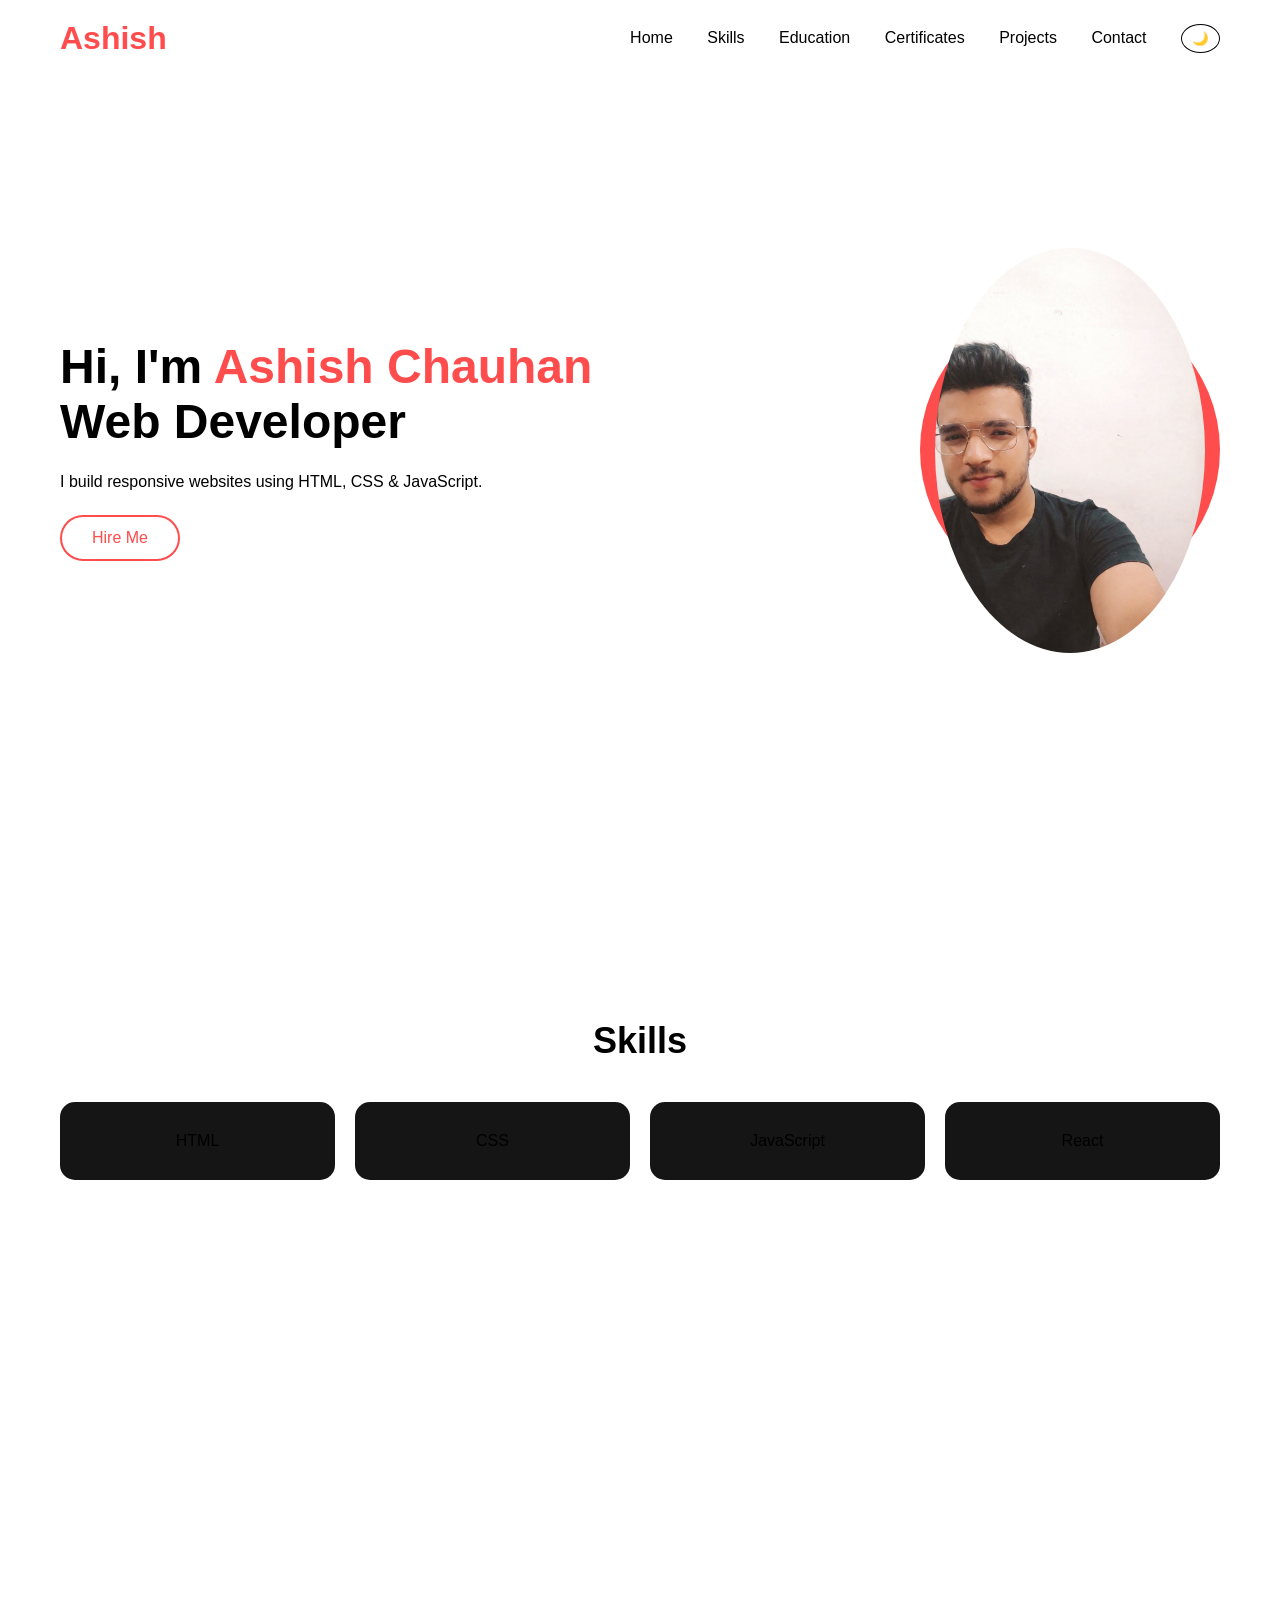
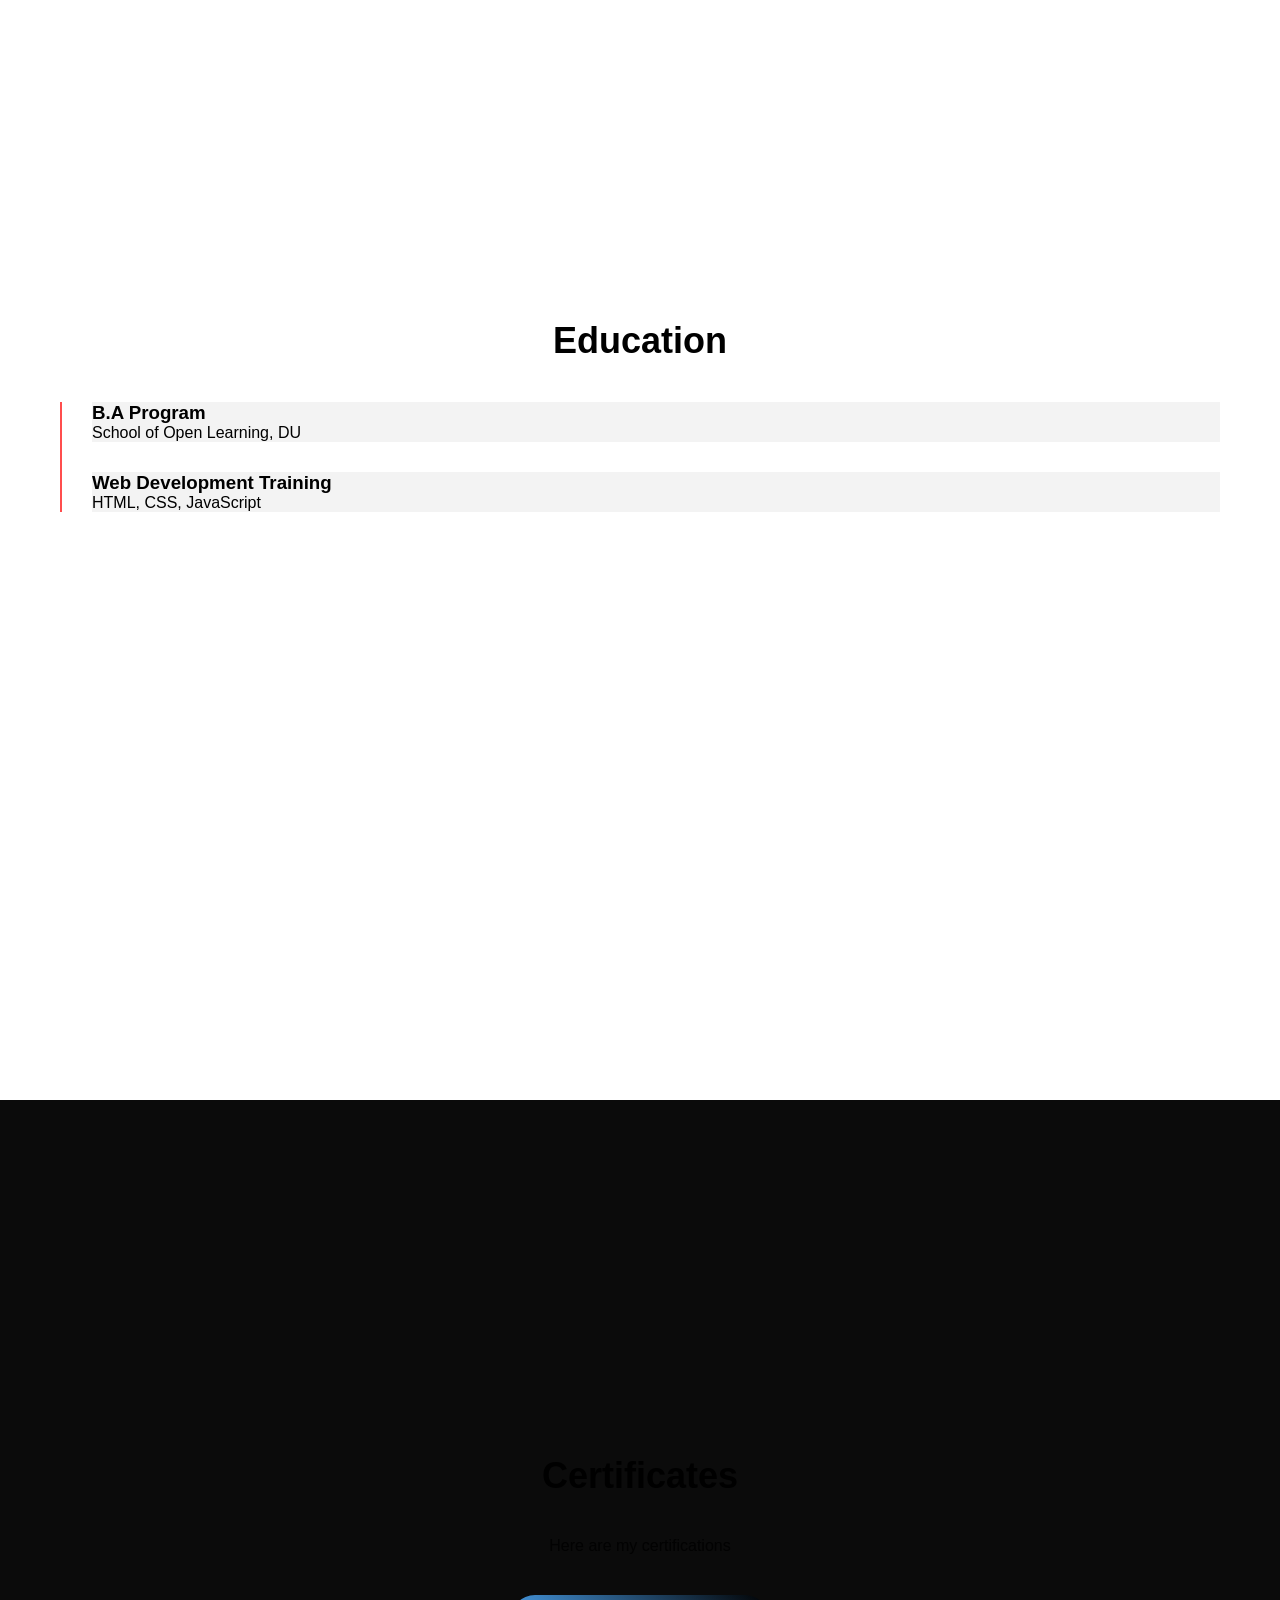
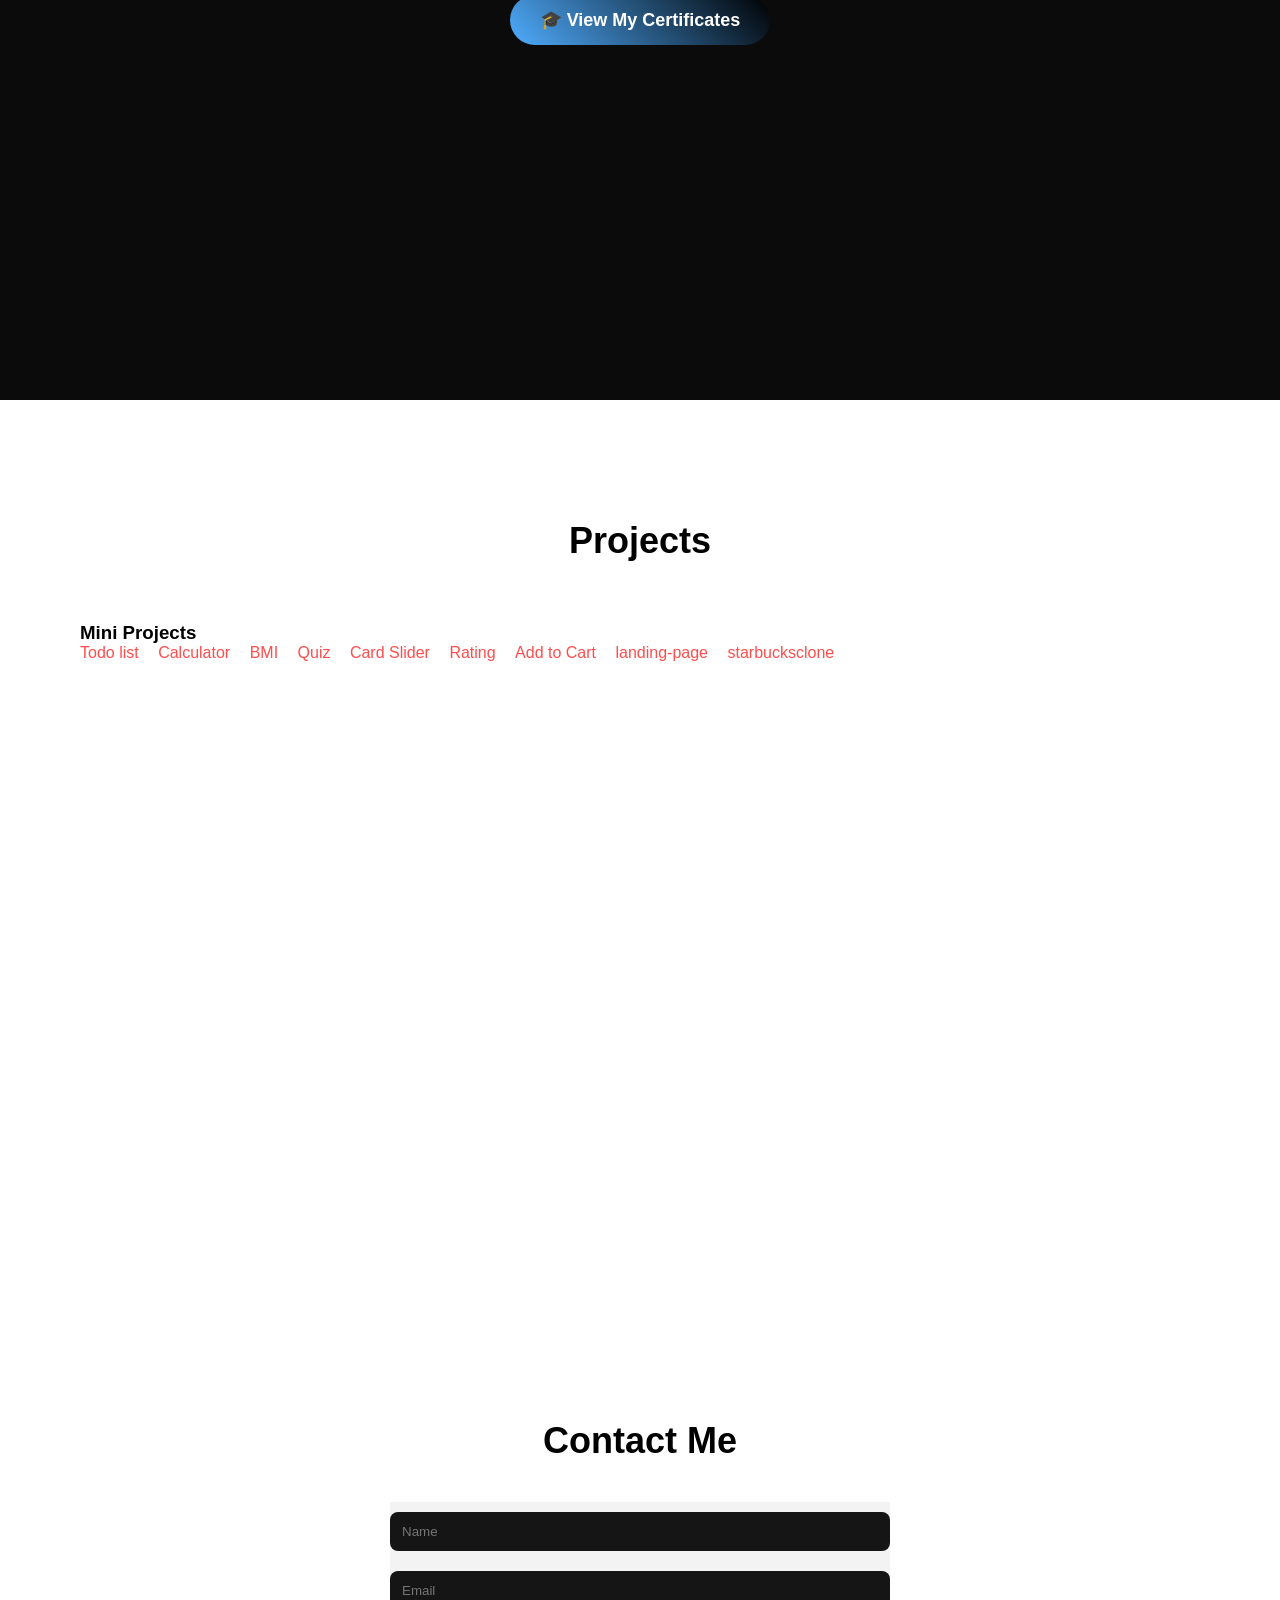
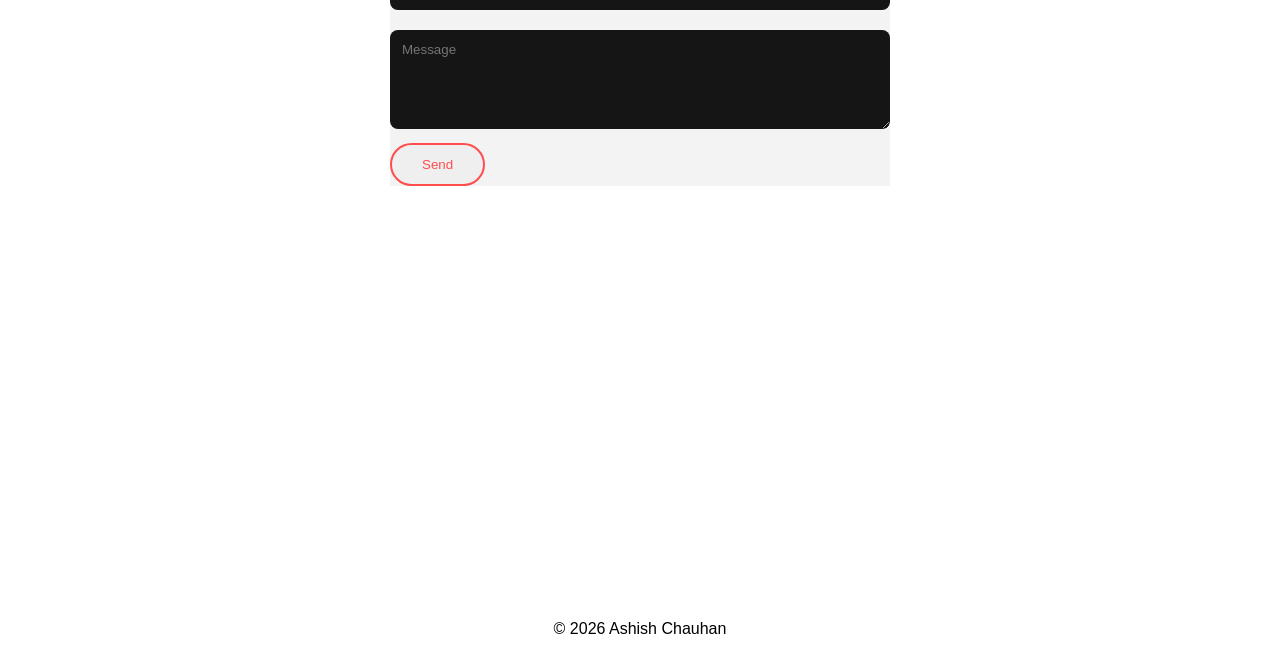
==== index.html @ 935df2e6 "added to index.html" ====
<!DOCTYPE html>
<html lang="en">
<head>
  <meta charset="UTF-8" />
  <meta name="viewport" content="width=device-width, initial-scale=1.0" />
  <title>Ashish | Portfolio</title>

  <link rel="stylesheet" href="portfolio.css">
  <link href="photo1.png"stylesheet">
</head>

<body>

<header>
  <h1>Ashish</h1>
  <nav>
    <a href="#home">Home</a>
    <a href="#skills">Skills</a>
    <a href="#education">Education</a>
    <a href="#certificates">Certificates</a>
    <a href="#projects">Projects</a>
    <a href="#contact">Contact</a>
    <button id="themeToggle" class="theme-btn">🌙</button>
  </nav>
</header>

<section id="home">
  <div class="hero-text">
    <h2>Hi, I'm <span>Ashish Chauhan</span><br>Web Developer</h2>
    <p>I build responsive websites using HTML, CSS & JavaScript.</p>
    <a href="#contact" class="btn">Hire Me</a>
  </div>

  <div class="hero-img">
    <img src="photo1.png" alt="profile">
  </div>
</section>

<section id="skills">
  <h2 class="title">Skills</h2>
  <div class="skills">
    <div class="card">HTML</div>
    <div class="card">CSS</div>
    <div class="card">JavaScript</div>
    <div class="card">React</div>
  </div>
</section>

<section id="education">
  <h2 class="title">Education</h2>
  <div class="timeline">
    <div>
      <h3>B.A Program</h3>
      <p>School of Open Learning, DU</p>
    </div>
    <div>
      <h3>Web Development Training</h3>
      <p>HTML, CSS, JavaScript</p>
    </div>
  </div>
</section>

<section id="certificates" class="certificates">
  <h2 class="title">Certificates</h2>
  <p class="section-desc">Here are my certifications</p>

  <div class="cert-btn-wrapper">
    <button class="cert-btn" onclick="openCerts()">
      🎓 View My Certificates
    </button>
  </div>
</section>

<section id="projects">
  <h2 class="title">Projects</h2>
  <div class="project-content"> 
    <h3>Mini Projects</h3>
    <div class="project-links">
      <a href="todolist/index.html" target="_blank">Todo list</a>
      <a href="calculator.html" target="_blank">Calculator</a>
      <a href="bmicalculator.html" target="_blank">BMI</a>
      <a href="quiz.html" target="_blank">Quiz</a>
      <a href="cardslider.html" target="_blank">Card Slider</a>
      <a href="rating.html" target="_blank">Rating</a>
      <a href="addtocart.html" target="_blank">Add to Cart</a>
      <a href="landing-page/index.html" target="_blank">landing-page</a>
      <a href="starbucksclone/home.html" target="_blank">starbucksclone</a>
    </div>
  </div>
</section>

<section id="contact">
  <h2 class="title">Contact Me</h2>
  <form>
    <input type="text" placeholder="Name">
    <input type="email" placeholder="Email">
    <textarea rows="5" placeholder="Message"></textarea>
    <button class="btn">Send</button>
  </form>
</section>

<footer>
  <p>© 2026 Ashish Chauhan</p>
</footer>

<!-- CERTIFICATE MODAL -->
<div id="certModal" class="modal">
  <span class="close" onclick="closeCerts()">&times;</span>

  <button class="nav prev" onclick="prevCert()">❮</button>

  <img id="certImg" src="certificates/cert1.jpg" alt="Certificate">

  <button class="nav next" onclick="nextCert()">❯</button>
</div>

<script src="portfolio.js"></script>
</body>
  </html>
---- portfolio.css ----
*{
  margin:0;
  padding:0;
  box-sizing:border-box;
  font-family:'Poppins',sans-serif;
}

:root {
  --bg: #ffffff;
  --text: #000000;
  --nav-bg: #ffffff;
  --card-bg: #f3f3f3;
}

body.dark {
  --bg: #0b0b0b;
  --text: #ffffff;
  --nav-bg: #0b0b0b;
  --card-bg: #151515;
}

body.dark .hero-img{
  box-shadow: 0 0 35px rgba(255,77,77,0.7);
}

html{
  scroll-behavior:smooth;
}

body{
  background: var(--bg);
  color: var(--text);
  transition: 0.3s ease;
}


a{
  text-decoration:none;
  color:inherit;
}

/* NAVBAR */
header{
  position:fixed;
  top:0;
  width:100%;
  padding:20px 60px;
  display:flex;
  justify-content:space-between;
  align-items:center;
  background: var(--nav-bg);
  z-index:100;
}

header h1{
  color:#ff4d4d;
}

nav a{
  margin:0 15px;
  position:relative;
  color: var(--text);
}

nav a::after{
  content:'';
  position:absolute;
  left:0;
  bottom:-6px;
  width:0;
  height:2px;
  background:#ff4d4d;
  transition:.3s;
}

nav a:hover::after{
  width:100%;
}

section{
  padding:120px 60px;
  min-height:100vh;
}

/* HOME */
#home{
  display:flex;
  justify-content:space-between;
  align-items:center;
}

.hero-text h2{
  font-size:48px;
}

.hero-text span{
  color:#ff4d4d;
}

.hero-text p{
  margin:20px 0;
  max-width:500px;
  line-height:1.6;
}

.btn{
  display:inline-block;
  padding:12px 30px;
  border:2px solid #ff4d4d;
  border-radius:30px;
  color:#ff4d4d;
  transition:.3s;
}

.btn:hover{
  background:#ff4d4d;
  color:#000;
}

.hero-img{
  width:300px;
  height:300px;
  border-radius:50%;
  background:#ff4d4d;
  display:flex;
  align-items:center;
  justify-content:center;
  animation: float 4s ease-in-out infinite;
  transition: transform 0.4s ease, box-shadow 0.4s ease;  
}

.hero-img img{
  width:90%;
  border-radius:50%;
}

.hero-img:hover{
  transform: scale(1.05);
  box-shadow: 0 20px 40px rgba(255,77,77,0.6);
}

/* COMMON */
.title{
  text-align:center;
  font-size:36px;
  margin-bottom:40px;
}

.section-desc{
  text-align:center;
  max-width:700px;
  margin:0 auto 40px;
  opacity:0.8;
}

/* SKILLS */
.skills{
  display:grid;
  grid-template-columns:repeat(auto-fit,minmax(200px,1fr));
  gap:20px;
}

.card,
.project-card,
.timeline div,
form,
input,
textarea{
  background: var(--card-bg);
  color: var(--text);
}

.card{
  background:#151515;
  padding:30px;
  border-radius:15px;
  text-align:center;
  transition:.3s;
}

.card:hover{
  transform:translateY(-10px);
  box-shadow:0 10px 25px rgba(255,77,77,.3);
}

/* ===== CERTIFICATES SECTION ===== */
.certificates{
  height:100vh;
  display:flex;
  flex-direction:column;
  justify-content:center;
  align-items:center;
  text-align:center;
  background: #0b0b0b;

}

.cert-btn{
  padding:14px 30px;
  border:none;
  border-radius:40px;
  font-size:18px;
  font-weight:600;
  cursor:pointer;
  color:#fff;
  background:linear-gradient(45deg,#4facfe, black);
  transition:.3s;
}

.cert-btn:hover{ transform:translateY(-5px); }

/* ===== MODAL ===== */
.modal{
  display:none;
  position:fixed;
  inset:0;
  background: black;
  justify-content:center;
  align-items:center;
}

.modal img{
  max-width:90%;
  max-height:90%;
  width:auto;
  height:auto;
  object-fit:contain;
}

.close{
  position:absolute;
  top:20px;
  right:30px;
  font-size:35px;
  color:#fff;
  cursor:pointer;
}.nav{
  position:absolute;
  top:50%;
  transform:translateY(-50%);
  font-size:50px;
  color:#fff;
  background:none;
  border:none;
  cursor:pointer;
}

.prev{ left:20px; }
.next{ right:20px; }

.nav{
  position:absolute;
  top:50%;
  transform:translateY(-50%);
  font-size:50px;
  color:#fff;
  background:none;
  border:none;
  cursor:pointer;
}

.prev{ left:20px; }
.next{ right:20px; }

/* TIMELINE */
.timeline{
  border-left:2px solid #ff4d4d;
  padding-left:30px;
}

.timeline div{
  margin-bottom:30px;
}

/* PROJECTS */
.projects-grid{
  display:grid;
  grid-template-columns:repeat(auto-fit,minmax(280px,1fr));
  gap:25px;
}

.theme-btn{
  margin-left:15px;
  background:none;
  border:1px solid var(--text);
  color:var(--text);
  padding:6px 10px;
  border-radius:50%;
  cursor:pointer;
}

.project-card,
.project-card h3,
.project-card p,
.project-content {
  color: var(--text);
}
.project-card:hover{
  transform:translateY(-10px);
  box-shadow:0 10px 30px rgba(255,77,77,.3);
}

.project-img img{
  width:100%;
  display:block;
}

.project-content{
  padding:20px;
}

.project-links a{
  margin-right:15px;
  color:#ff4d4d;
  font-weight:500;
}

/* CONTACT */
form{
  max-width:500px;
  margin:auto;
}

input,textarea{
  width:100%;
  padding:12px;
  margin:10px 0;
  background:#151515;
  border:none;
  color:#fff;
  border-radius:8px;
}

/* FOOTER */
footer{
  text-align:center;
  padding:20px;
  background: var(--nav-bg);
  color: var(--text);
}
@keyframes float {
  0% {
    transform: translateY(0);
  }
  50% {
    transform: translateY(-15px);
  }
  100% {
    transform: translateY(0);
  }
}


@media(max-width:768px){
  #home{
    flex-direction:column;
    text-align:center;
  }
  .hero-img{
    margin-top:30px;
  }
}
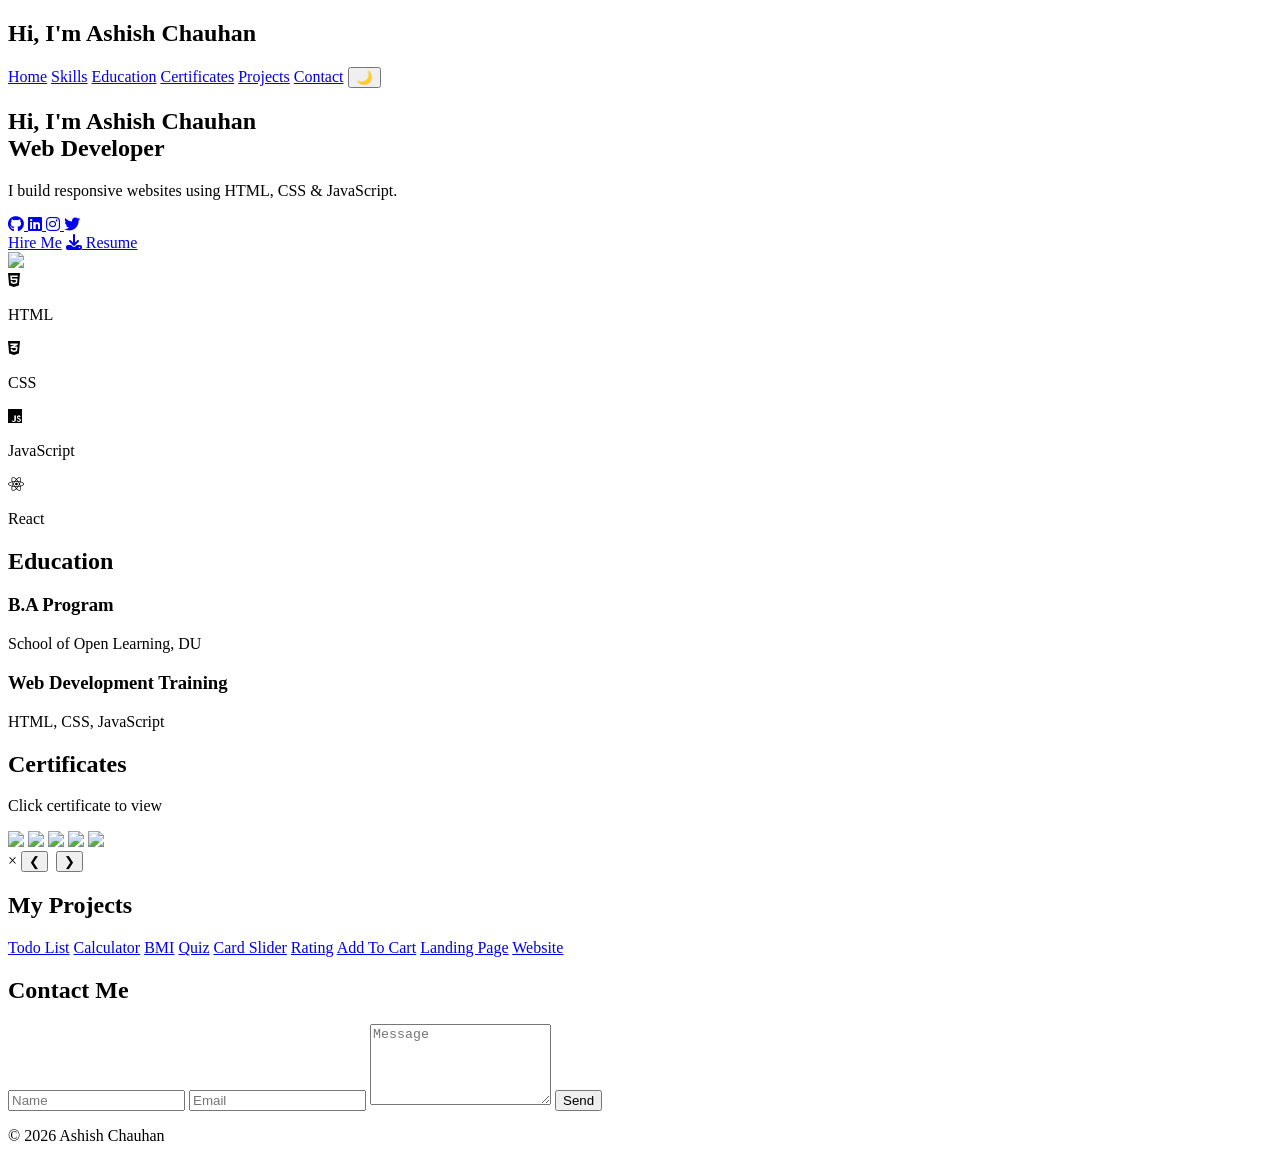
==== commit d7e6fcca: "Updated something" ====
--- a/index.html
+++ b/index.html
@@ -1,119 +1,241 @@
-<!DOCTYPE html>
-<html lang="en">
-<head>
-  <meta charset="UTF-8" />
-  <meta name="viewport" content="width=device-width, initial-scale=1.0" />
-  <title>Ashish | Portfolio</title>
-
-  <link rel="stylesheet" href="portfolio.css">
-  <link href="photo1.png"stylesheet">
-</head>
-
-<body>
-
-<header>
-  <h1>Ashish</h1>
-  <nav>
-    <a href="#home">Home</a>
-    <a href="#skills">Skills</a>
-    <a href="#education">Education</a>
-    <a href="#certificates">Certificates</a>
-    <a href="#projects">Projects</a>
-    <a href="#contact">Contact</a>
-    <button id="themeToggle" class="theme-btn">🌙</button>
-  </nav>
-</header>
-
-<section id="home">
-  <div class="hero-text">
-    <h2>Hi, I'm <span>Ashish Chauhan</span><br>Web Developer</h2>
-    <p>I build responsive websites using HTML, CSS & JavaScript.</p>
-    <a href="#contact" class="btn">Hire Me</a>
-  </div>
-
-  <div class="hero-img">
-    <img src="photo1.png" alt="profile">
-  </div>
-</section>
-
-<section id="skills">
-  <h2 class="title">Skills</h2>
-  <div class="skills">
-    <div class="card">HTML</div>
-    <div class="card">CSS</div>
-    <div class="card">JavaScript</div>
-    <div class="card">React</div>
-  </div>
-</section>
-
-<section id="education">
-  <h2 class="title">Education</h2>
-  <div class="timeline">
-    <div>
-      <h3>B.A Program</h3>
-      <p>School of Open Learning, DU</p>
-    </div>
-    <div>
-      <h3>Web Development Training</h3>
-      <p>HTML, CSS, JavaScript</p>
-    </div>
-  </div>
-</section>
-
-<section id="certificates" class="certificates">
-  <h2 class="title">Certificates</h2>
-  <p class="section-desc">Here are my certifications</p>
-
-  <div class="cert-btn-wrapper">
-    <button class="cert-btn" onclick="openCerts()">
-      🎓 View My Certificates
-    </button>
-  </div>
-</section>
-
-<section id="projects">
-  <h2 class="title">Projects</h2>
-  <div class="project-content"> 
-    <h3>Mini Projects</h3>
-    <div class="project-links">
-      <a href="todolist/index.html" target="_blank">Todo list</a>
-      <a href="calculator.html" target="_blank">Calculator</a>
-      <a href="bmicalculator.html" target="_blank">BMI</a>
-      <a href="quiz.html" target="_blank">Quiz</a>
-      <a href="cardslider.html" target="_blank">Card Slider</a>
-      <a href="rating.html" target="_blank">Rating</a>
-      <a href="addtocart.html" target="_blank">Add to Cart</a>
-      <a href="landing-page/index.html" target="_blank">landing-page</a>
-      <a href="starbucksclone/home.html" target="_blank">starbucksclone</a>
-    </div>
-  </div>
-</section>
-
-<section id="contact">
-  <h2 class="title">Contact Me</h2>
-  <form>
-    <input type="text" placeholder="Name">
-    <input type="email" placeholder="Email">
-    <textarea rows="5" placeholder="Message"></textarea>
-    <button class="btn">Send</button>
-  </form>
-</section>
-
-<footer>
-  <p>© 2026 Ashish Chauhan</p>
-</footer>
-
-<!-- CERTIFICATE MODAL -->
-<div id="certModal" class="modal">
-  <span class="close" onclick="closeCerts()">&times;</span>
-
-  <button class="nav prev" onclick="prevCert()">❮</button>
-
-  <img id="certImg" src="certificates/cert1.jpg" alt="Certificate">
-
-  <button class="nav next" onclick="nextCert()">❯</button>
-</div>
-
-<script src="portfolio.js"></script>
-</body>
-  </html>
+<!DOCTYPE html>
+<html lang="en">
+<head>
+<meta charset="UTF-8">
+<meta name="viewport" content="width=device-width, initial-scale=1.0">
+
+<title>Ashish | Portfolio</title>
+
+<link rel="stylesheet"href="style.css">
+<link rel="stylesheet"href="https://cdnjs.cloudflare.com/ajax/libs/font-awesome/6.5.0/css/all.min.css">
+
+</head>
+<body>
+
+<header>
+<h2>
+ Hi, I'm <span>Ashish Chauhan</span><br>
+<span id="typing"></span>
+</h2>
+
+<nav>
+<a href="#home">Home</a>
+<a href="#skills">Skills</a>
+<a href="#education">Education</a>
+<a href="#certificates">Certificates</a>
+<a href="#projects">Projects</a>
+<a href="#contact">Contact</a>
+
+<button id="themeToggle" class="theme-btn">🌙</button>
+
+</nav>
+</header>
+
+
+<!-- HOME -->
+
+<section id="home">
+
+<div class="hero-text">
+
+<h2>Hi, I'm <span>Ashish Chauhan</span><br>Web Developer</h2>
+
+<p>I build responsive websites using HTML, CSS & JavaScript.</p>
+
+<!-- SOCIAL MEDIA -->
+
+<div class="social-icons">
+
+<a href="https://github.com/" target="_blank">
+<i class="fab fa-github"></i>
+</a>
+
+<a href="https://linkedin.com/" target="_blank">
+<i class="fab fa-linkedin"></i>
+</a>
+
+<a href="https://instagram.com/" target="_blank">
+<i class="fab fa-instagram"></i>
+</a>
+
+<a href="https://twitter.com/" target="_blank">
+<i class="fab fa-twitter"></i>
+</a>
+
+</div>
+
+<div class="hero-buttons">
+
+<a href="#contact" class="btn">Hire Me</a>
+
+<a href="resume.pdf" class="btn resume-btn" download>
+<i class="fa fa-download"></i> Resume
+</a>
+
+</div>
+
+</div>
+
+<div class="hero-img">
+<img src="images/photo1.png">
+</div>
+
+</section>
+
+
+<!-- SKILLS -->
+
+<div class="skills">
+
+<div class="skill">
+<i class="fab fa-html5"></i>
+<p>HTML</p>
+<div class="bar"><span style="width:95%"></span></div>
+</div>
+
+<div class="skill">
+<i class="fab fa-css3-alt"></i>
+<p>CSS</p>
+<div class="bar"><span style="width:90%"></span></div>
+</div>
+
+<div class="skill">
+<i class="fab fa-js"></i>
+<p>JavaScript</p>
+<div class="bar"><span style="width:80%"></span></div>
+</div>
+
+<div class="skill">
+<i class="fab fa-react"></i>
+<p>React</p>
+<div class="bar"><span style="width:70%"></span></div>
+</div>
+
+</div>
+
+<!-- EDUCATION -->
+
+<section id="education">
+
+<h2 class="title">Education</h2>
+
+<div class="timeline">
+
+<div>
+<h3>B.A Program</h3>
+<p>School of Open Learning, DU</p>
+</div>
+
+<div>
+<h3>Web Development Training</h3>
+<p>HTML, CSS, JavaScript</p>
+</div>
+
+</div>
+
+</section>
+
+
+
+<!-- CERTIFICATES -->
+
+<section id="certificates" class="certificates">
+
+<h2 class="title">Certificates</h2>
+
+<p class="section-desc">Click certificate to view</p>
+
+<div class="cert-grid">
+
+<img src="images/database migration.png" onclick="openCert(0)">
+<img src="images/Generative - Copy.jpeg" onclick="openCert(1)">
+<img src="images/lab.png" onclick="openCert(2)">
+<img src="images/SQLCERT1.png" onclick="openCert(3)">
+<img src="images/database migration.png" onclick="openCert(4)">
+
+</div>
+
+</section>
+
+
+<!-- CERTIFICATE MODAL -->
+
+<div id="certModal" class="modal">
+
+<span class="close" onclick="closeCert()">×</span>
+
+<button class="nav prev" onclick="prevCert()">❮</button>
+
+<img id="certImg">
+
+<button class="nav next" onclick="nextCert()">❯</button>
+
+</div>
+
+
+
+<!-- PROJECTS -->
+
+<section id="projects">
+
+<h2 class="title">My Projects</h2>
+
+<div class="project-content">
+
+<div class="project-links">
+
+<a href="todolist.html" target="_blank">Todo List</a>
+
+<a href="calculator.html" target="_blank">Calculator</a>
+
+<a href="bmicalculator.html" target="_blank">BMI</a>
+
+<a href="quiz.html" target="_blank">Quiz</a>
+
+<a href="cardslider.html" target="_blank">Card Slider</a>
+
+<a href="rating.html" target="_blank">Rating</a>
+
+<a href="addtocart.html" target="_blank">Add To Cart</a>
+
+<a href="landingpage.html" target="_blank">Landing Page</a>
+
+<a href="website/home.html" target="_blank">Website</a>
+
+</div>
+
+</div>
+
+</section>
+
+
+
+<!-- CONTACT -->
+
+<section id="contact">
+
+<h2 class="title">Contact Me</h2>
+
+<form>
+
+<input type="text" placeholder="Name" required>
+
+<input type="email" placeholder="Email" required>
+
+<textarea rows="5" placeholder="Message"></textarea>
+
+<button class="btn">Send</button>
+
+</form>
+
+</section>
+
+<footer>
+
+<p>© 2026 Ashish Chauhan</p>
+
+</footer>
+<script src="script.js"></script>
+
+</body>
+</html>
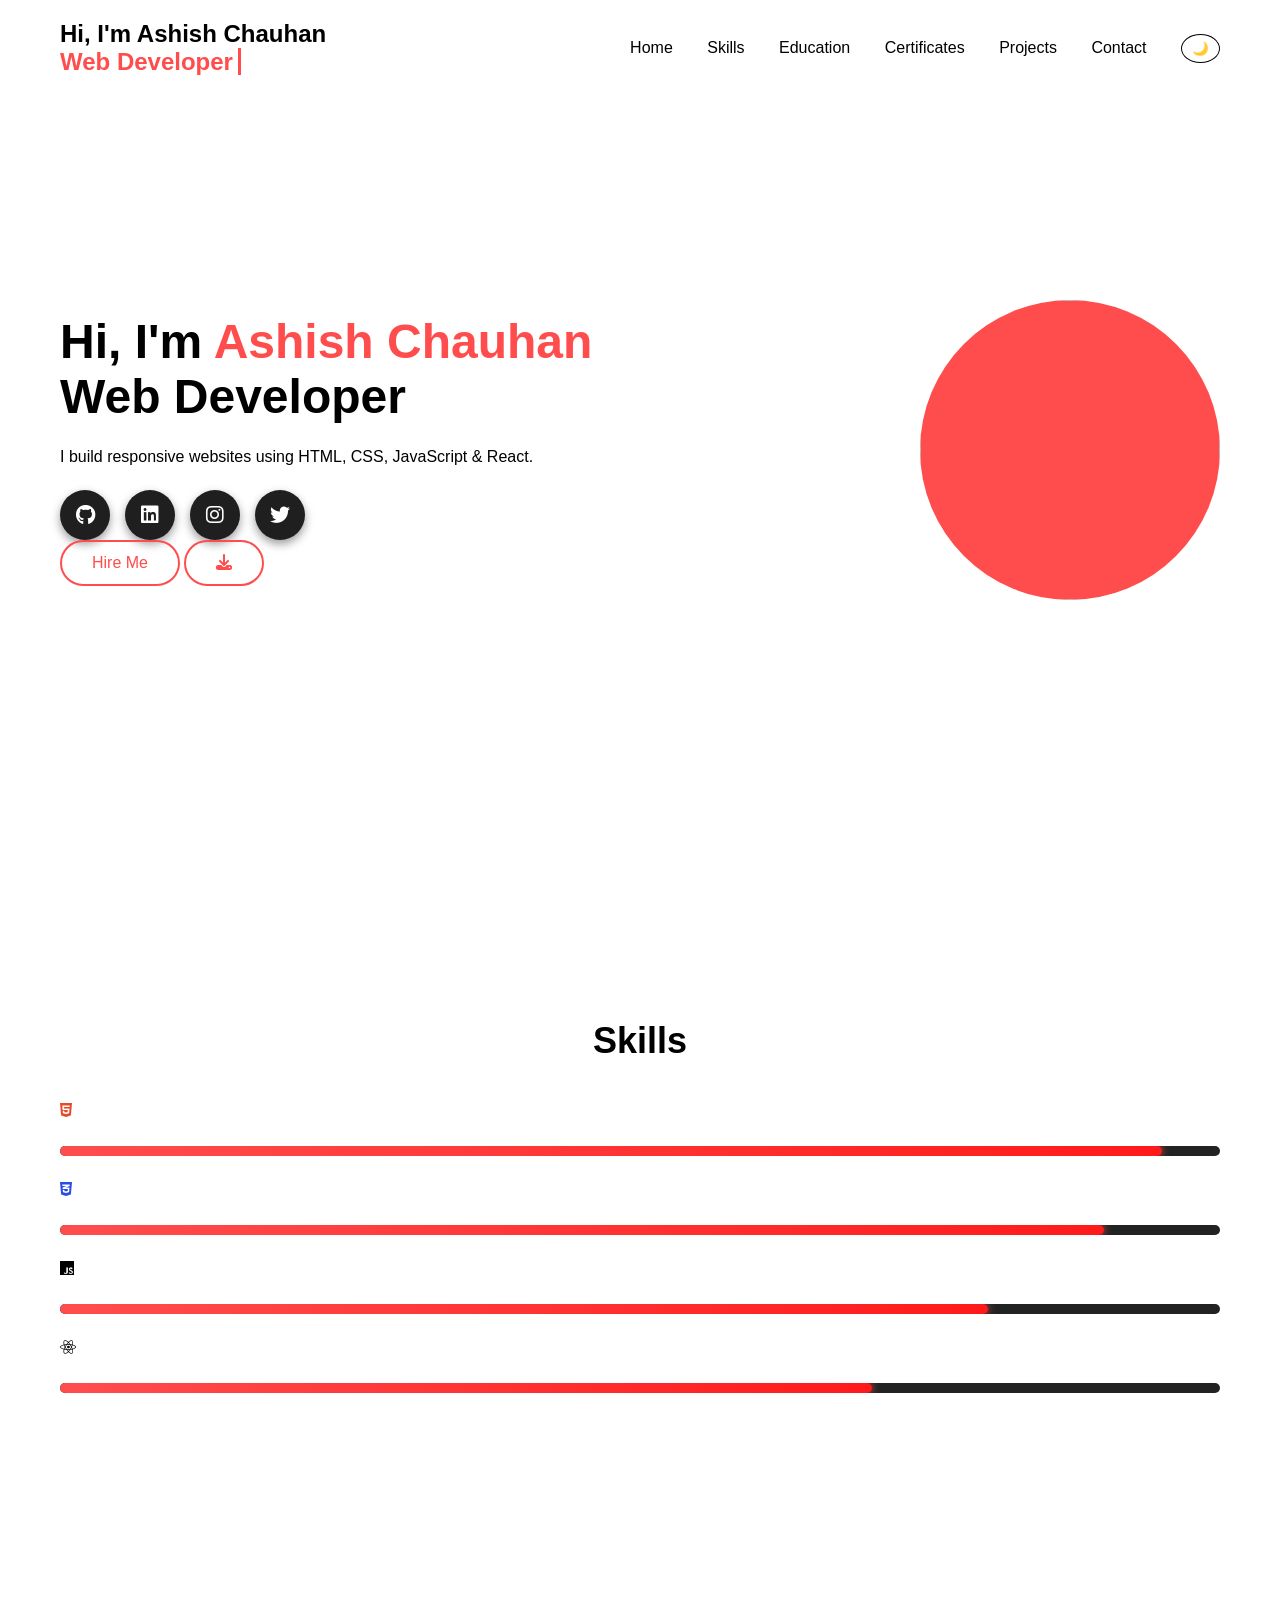
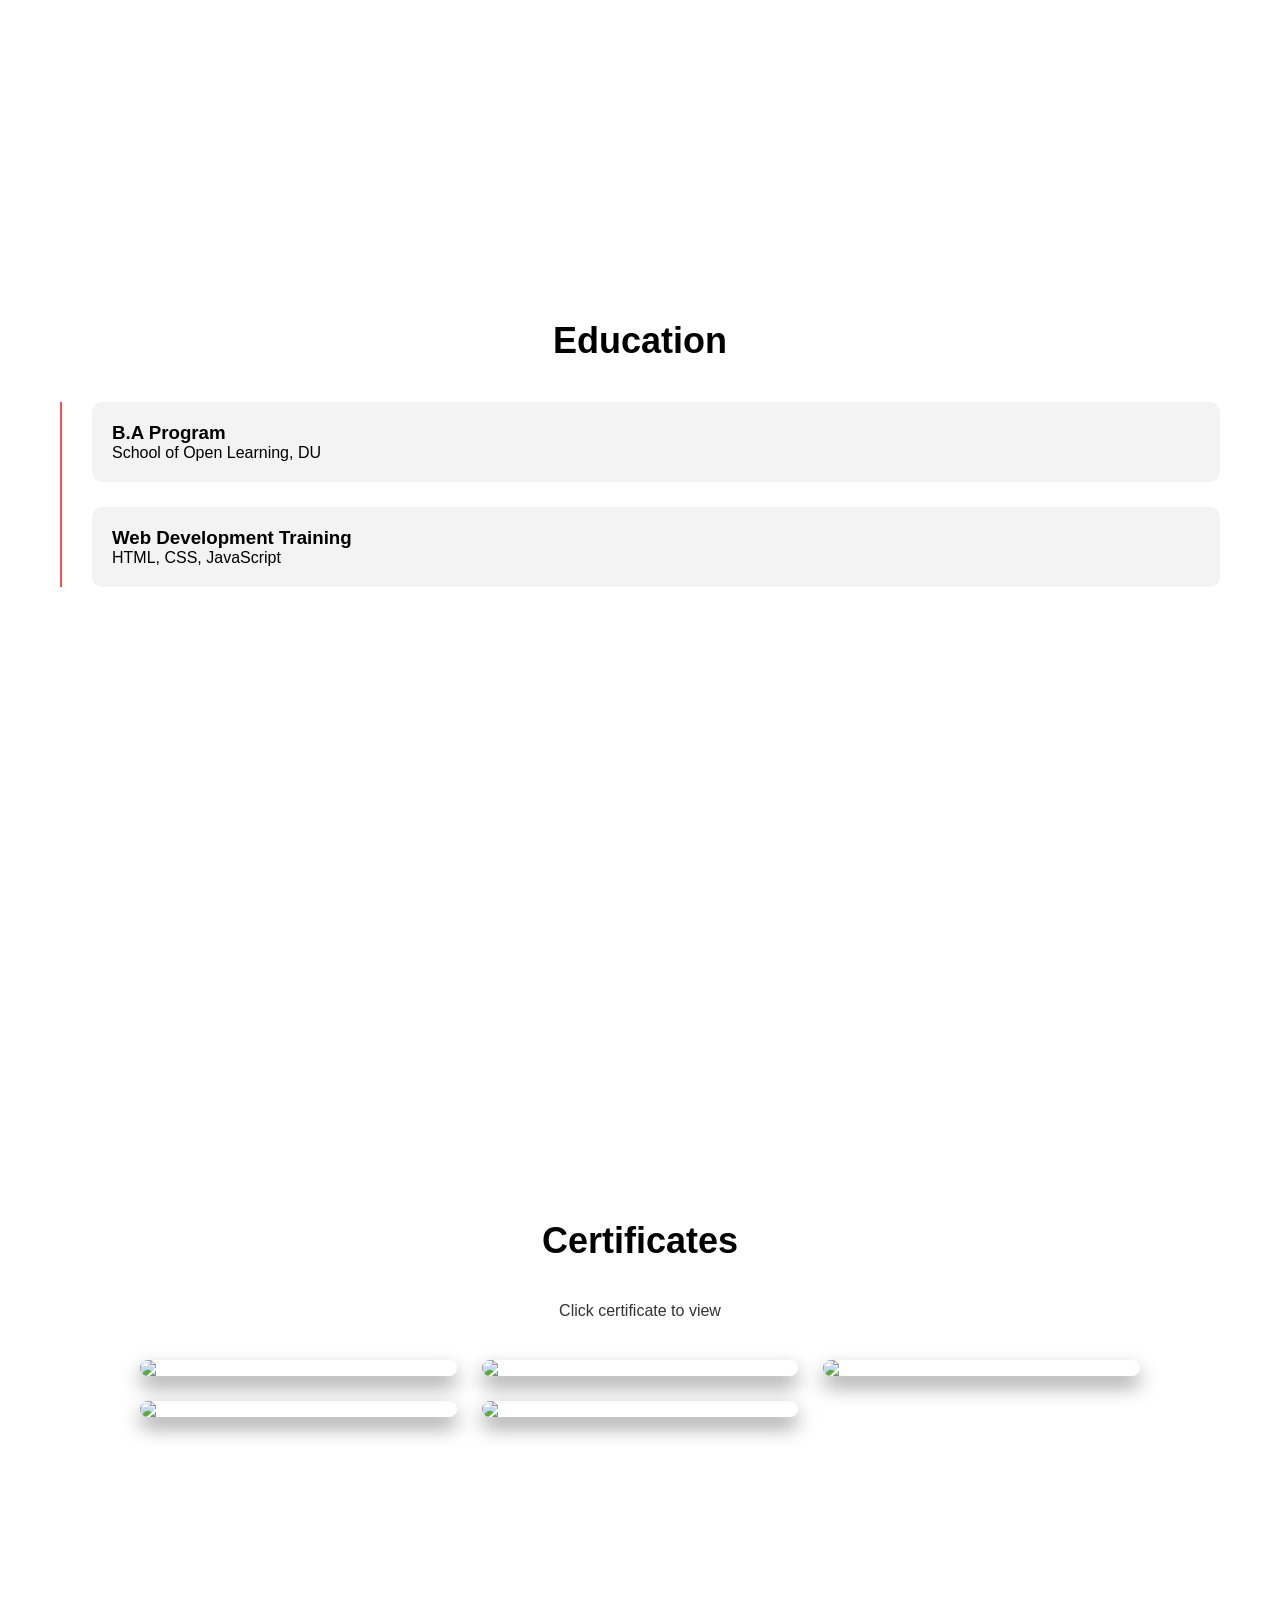
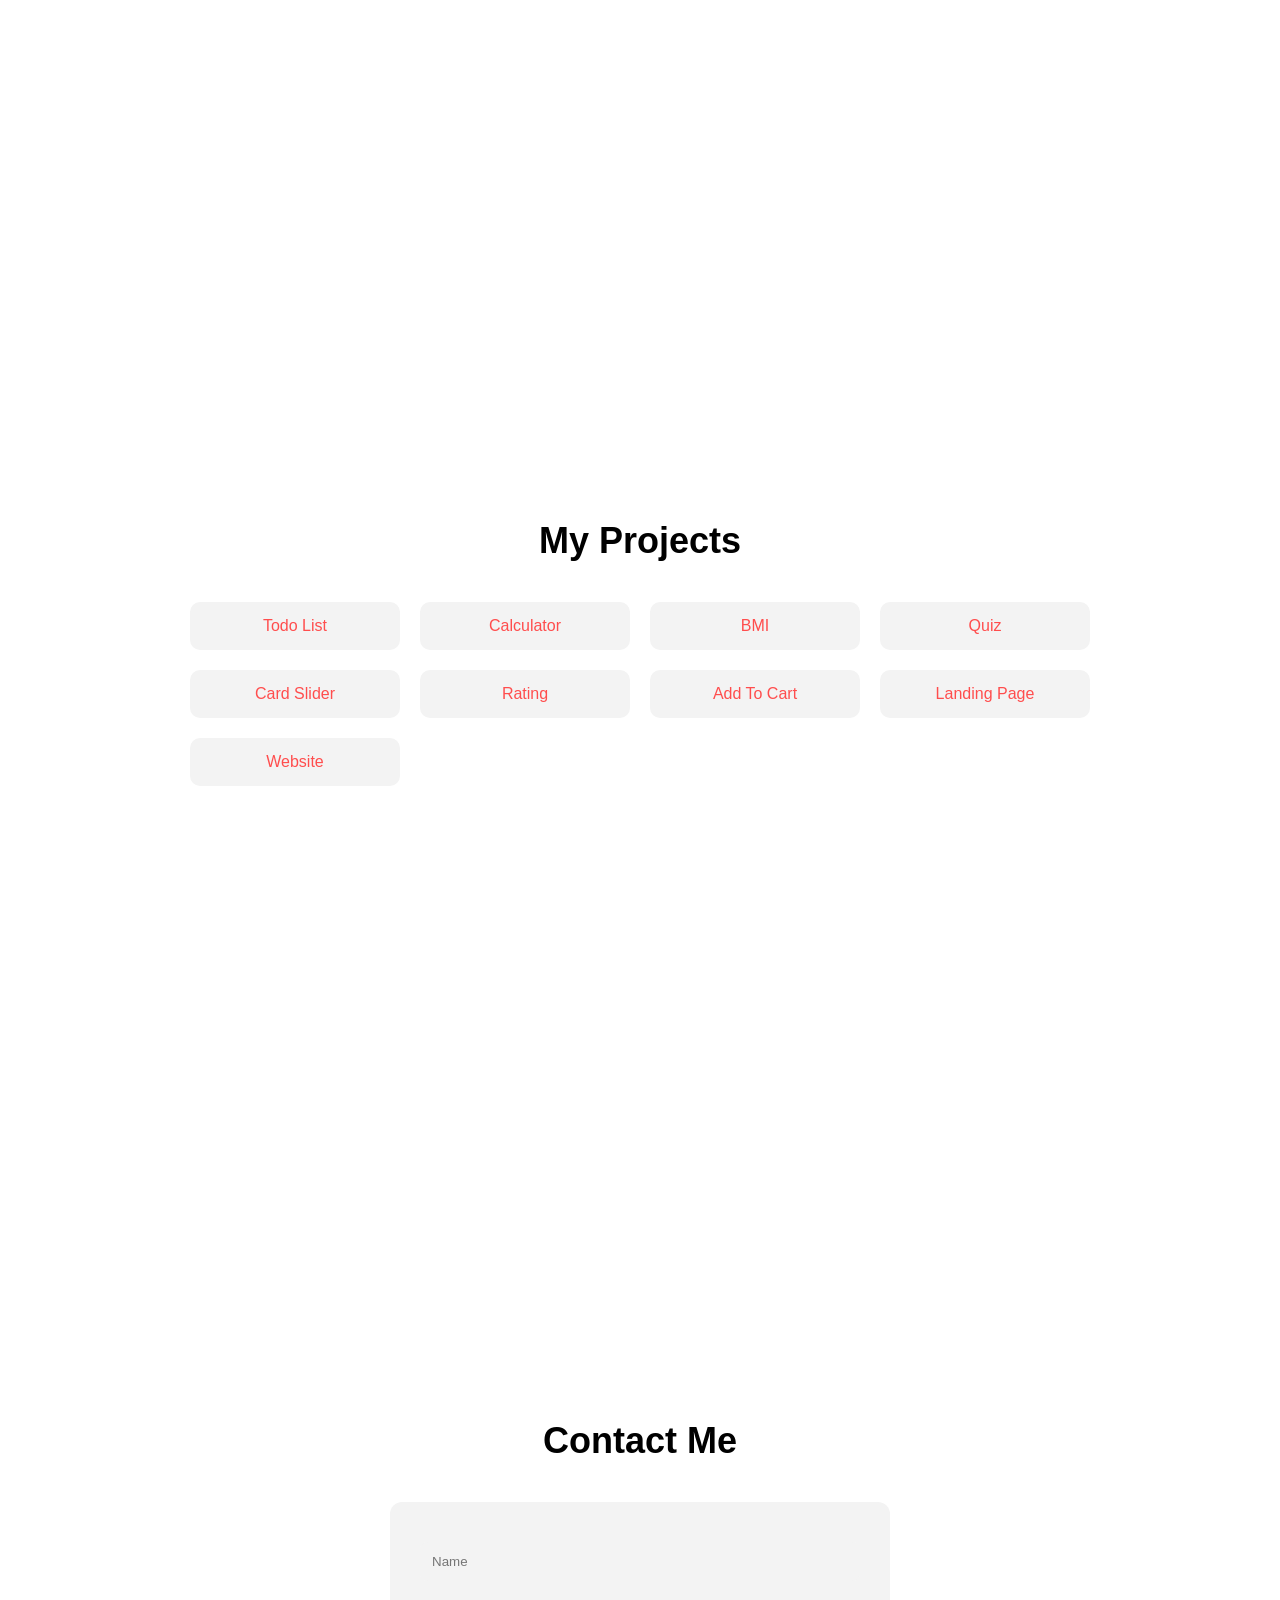
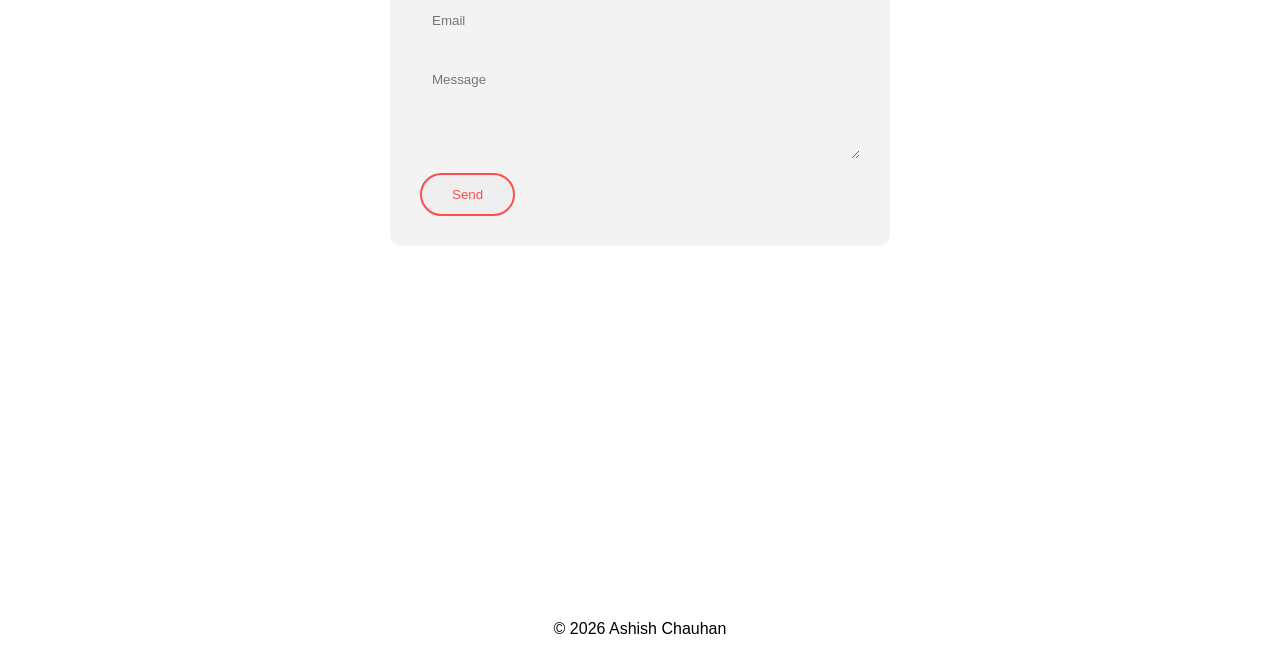
==== commit 72c7bc88: "Updated something" ====
--- a/index.html
+++ b/index.html
@@ -40,13 +40,13 @@
 
 <h2>Hi, I'm <span>Ashish Chauhan</span><br>Web Developer</h2>
 
-<p>I build responsive websites using HTML, CSS & JavaScript.</p>
+<p>I build responsive websites using HTML, CSS, JavaScript & React.</p>
 
 <!-- SOCIAL MEDIA -->
 
 <div class="social-icons">
 
-<a href="https://github.com/" target="_blank">
+<a href="https://ashuchauhan03415-del.github.io/portfolio/" target="_blank">
 <i class="fab fa-github"></i>
 </a>
 
@@ -54,7 +54,7 @@
 <i class="fab fa-linkedin"></i>
 </a>
 
-<a href="https://instagram.com/" target="_blank">
+<a href="https://www.instagram.com/ashu_chauhan_80?utm_source=qr&igsh=MWxyd2FwZXo5azBhbQ==" target="_blank">
 <i class="fab fa-instagram"></i>
 </a>
 
@@ -68,8 +68,8 @@
 
 <a href="#contact" class="btn">Hire Me</a>
 
-<a href="resume.pdf" class="btn resume-btn" download>
-<i class="fa fa-download"></i> Resume
+<a href="ashish_chauhan_cv.pdf" class="btn resume-btn" download>
+<i class="fa fa-download"></i>
 </a>
 
 </div>
@@ -85,7 +85,10 @@
 
 <!-- SKILLS -->
 
-<div class="skills">
+<section id="skills">
+    
+    <h2 class="title">Skills</h2>
+
 
 <div class="skill">
 <i class="fab fa-html5"></i>
@@ -112,7 +115,7 @@
 </div>
 
 </div>
-
+</section>
 <!-- EDUCATION -->
 
 <section id="education">
@@ -238,4 +241,4 @@
 <script src="script.js"></script>
 
 </body>
-</html>+</html>
--- a/style.css
+++ b/style.css
@@ -0,0 +1,491 @@
+*{
+margin:0;
+padding:0;
+box-sizing:border-box;
+font-family:'Poppins',sans-serif;
+}
+
+html{
+scroll-behavior:smooth;
+}
+
+/* VARIABLES */
+
+:root{
+--bg:#ffffff;
+--text:#000000;
+--nav-bg:#ffffff;
+--card-bg:#f3f3f3;
+--accent:#ff4d4d;
+}
+
+#typing{
+color:#ff4d4d;
+font-weight:bold;
+border-right:3px solid #ff4d4d;
+padding-right:5px;
+}
+
+body.dark{
+--bg:#0b0b0b;
+--text:#ffffff;
+--nav-bg:#0b0b0b;
+--card-bg:#151515;
+}
+
+body{
+background:var(--bg);
+color:var(--text);
+transition:0.3s;
+}
+
+a{
+text-decoration:none;
+color:inherit;
+}
+
+.buttons {
+  display: flex;
+  gap: 20px;
+}
+
+.content {
+  display: flex;
+  flex-direction: column;
+  align-items: flex-start;
+}
+
+.social-icons {
+  display: flex;
+  align-items: center;
+  gap: 15px;
+  margin: 15px 0 20 px 0;
+}
+
+.social-icons a {
+  width: 50px;
+  height: 50px;
+  background: #1f1f1f;
+  color: #fff;
+  display: flex;
+  align-items: center;
+  justify-content: center;
+  border-radius: 50%;
+  font-size: 20px;
+  transition: all 0.3s ease;
+  box-shadow: 0 4px 10px rgba(0,0,0,0.4);
+}
+
+/* Hover effect */
+.social-icons a:hover {
+  transform: translateY(-6px) scale(1.1);
+  box-shadow: 0 0 15px rgba(255,255,255,0.4);
+}
+
+/* Brand colors on hover */
+.social-icons a:nth-child(1):hover {
+  background: #171515; /* GitHub */
+}
+
+.social-icons a:nth-child(2):hover {
+  background: #0077b5; /* LinkedIn */
+}
+
+.social-icons a:nth-child(3):hover {
+  background: #e4405f; /* Instagram */
+}
+
+.social-icons a:nth-child(4):hover {
+  background: #1da1f2; /* Twitter */
+}
+
+/* NAVBAR */
+
+header{
+position:fixed;
+top:0;
+width:100%; 
+padding:20px 60px;
+display:flex;
+justify-content:space-between;
+align-items:center;
+background:var(--nav-bg);
+z-index:100;
+}
+
+header h1{
+color:var(--accent);
+}
+
+nav a{
+margin:0 15px;
+position:relative;
+color:var(--text);
+font-weight:500;
+}
+
+nav a::after{
+content:'';
+position:absolute;
+left:0;
+bottom:-6px;
+width:0;
+height:2px;
+background:var(--accent);
+transition:.3s;
+}
+
+nav a:hover::after{
+width:100%;
+}
+
+/* THEME BUTTON */
+
+.theme-btn{
+margin-left:15px;
+background:none;
+border:1px solid var(--text);
+color:var(--text);
+padding:6px 10px;
+border-radius:50%;
+cursor:pointer;
+}
+
+/* SECTIONS */
+
+section{
+padding:120px 60px;
+min-height:100vh;
+scroll-margin-top: 100px;
+}
+
+.title{
+text-align:center;
+font-size:36px;
+margin-bottom:40px;
+}
+
+.section-desc{
+text-align:center;
+max-width:700px;
+margin:auto;
+margin-bottom:40px;
+opacity:.8;
+}
+
+/* HOME */
+
+#home{
+display:flex;
+justify-content:space-between;
+align-items:center;
+}
+
+.hero-text h2{
+font-size:48px;
+}
+
+.hero-text span{
+color:var(--accent);
+}
+
+.hero-text p{
+margin:20px 0;
+max-width:500px;
+line-height:1.6;
+}
+
+.btn{
+display:inline-block;
+padding:12px 30px;
+border:2px solid var(--accent);
+border-radius:30px;
+color:var(--accent);
+transition:.3s;
+}
+
+.btn:hover{
+background:var(--accent);
+color:#000;
+}
+
+
+/* HERO IMAGE */
+
+.hero-img{
+  width:300px;
+  height:300px;
+  border-radius:50%;
+  background:#ff4d4d;
+  display:flex;
+  align-items:center;
+  justify-content:center;
+  overflow:hidden;
+  animation: float 4s ease-in-out infinite; /* ye add kar */
+}
+
+.hero-img img{
+  width:100%;
+  height:100%;
+  object-fit:cover;  
+  border-radius:50%;
+}
+
+.hero-img:hover{
+transform:scale(1.05);
+box-shadow:0 20px 40px rgba(255,77,77,0.6);
+}
+
+body.dark .hero-img{
+box-shadow:0 0 35px rgba(255,77,77,0.7);
+}
+
+.skill {
+  margin-bottom: 25px;
+}
+
+.skill p i {
+  font-size: 18px;
+}
+
+html{
+  scroll-behavior:smooth;
+}
+
+/* Individual colors */
+.fa-html5 {
+  color: #e34c26;
+}
+
+.fa-css3-alt {
+  color: #264de4;
+}
+
+.skill p {
+  margin-bottom: 8px;
+  color: #fff;
+  font-size: 16px;
+  display: flex;
+  justify-content: space-between;
+  gap: 10px;
+  align-items: center;
+}
+
+/* Bar background */
+.bar {
+  height: 10px;
+  background: #222;
+  border-radius: 20px;
+  overflow: hidden;
+}
+
+/* Fill */
+.bar span {
+  display: block;
+  height: 100%;
+  background: linear-gradient(90deg, #ff4d4d, #ff1a1a);
+  border-radius: 20px;
+  box-shadow: 0 0 8px #ff4d4d;
+  animation: skill 2s ease forwards;
+}
+
+/* Animation */
+@keyframes skill {
+  from {
+    width: 0;
+  }
+}
+/* EDUCATION */
+
+.timeline{
+border-left:2px solid var(--accent);
+padding-left:30px;
+}
+
+.timeline div{
+background:var(--card-bg);
+padding:20px;
+border-radius:10px;
+margin-bottom:25px;
+}
+
+/* CERTIFICATES */
+
+.cert-grid{
+display:grid;
+grid-template-columns:repeat(auto-fit,minmax(250px,1fr));
+gap:25px;
+max-width:1000px;
+margin:auto;
+}
+
+.cert-grid img{
+width:100%;
+border-radius:12px;
+cursor:pointer;
+transition:0.4s;
+box-shadow:0 10px 20px rgba(0,0,0,0.4);
+}
+
+.cert-grid img:hover{
+transform:scale(1.05);
+box-shadow:0 15px 30px rgba(255,77,77,0.5);
+}
+
+/* MODAL */
+
+.modal{
+display:none;
+position:fixed;
+inset:0;
+background:rgba(0,0,0,0.95);
+justify-content:center;
+align-items:center;
+z-index:1000;
+}
+
+.modal img{
+max-width:90%;
+max-height:85%;
+border-radius:10px;
+}
+
+/* CLOSE BUTTON */
+
+.close{
+position:absolute;
+top:20px;
+right:30px;
+font-size:40px;
+color:white;
+cursor:pointer;
+}
+
+.close:hover{
+color:var(--accent);
+}
+
+/* ARROWS */
+
+.nav{
+position:absolute;
+top:50%;
+transform:translateY(-50%);
+font-size:50px;
+color:white;
+background:none;
+border:none;
+cursor:pointer;
+}
+
+.prev{
+left:40px;
+}
+
+.next{
+right:40px;
+}
+
+/* PROJECTS */
+
+.project-links{
+display:grid;
+grid-template-columns:repeat(auto-fit,minmax(200px,1fr));
+gap:20px;
+max-width:900px;
+margin:auto;
+}
+
+.project-links a{
+padding:15px;
+background:var(--card-bg);
+border-radius:10px;
+text-align:center;
+font-weight:500;
+color:var(--accent);
+transition:.3s;
+}
+
+.project-links a:hover{
+transform:translateY(-5px);
+box-shadow:0 10px 20px rgba(255,77,77,.3);
+}
+
+/* CONTACT */
+
+form{
+max-width:500px;
+margin:auto;
+background:var(--card-bg);
+padding:30px;
+border-radius:12px;
+}
+
+input,textarea{
+width:100%;
+padding:12px;
+margin:10px 0;
+background:var(--card-bg);
+border:none;
+color:var(--text);
+border-radius:8px;
+outline:none;
+}
+
+/* FOOTER */
+
+footer{
+text-align:center;
+padding:20px;
+background:var(--nav-bg);
+color:var(--text);
+}
+
+/* ANIMATION */
+
+@keyframes float{
+
+0%{
+transform:translateY(0);
+}
+
+50%{
+transform:translateY(-15px);
+}
+
+100%{
+transform:translateY(0);
+}
+
+}
+
+/* MOBILE */
+
+@media(max-width:768px){
+
+#home{
+flex-direction:column;
+text-align:center;
+}
+
+.hero-img{
+margin-top:30px;
+}
+
+header{
+padding:15px 20px;
+}
+
+nav a{
+margin:0 8px;
+font-size:14px;
+}
+
+}
+
+.card:hover,
+.project-links a:hover{
+
+box-shadow:0 0 25px rgba(255,77,77,0.6);
+
+}
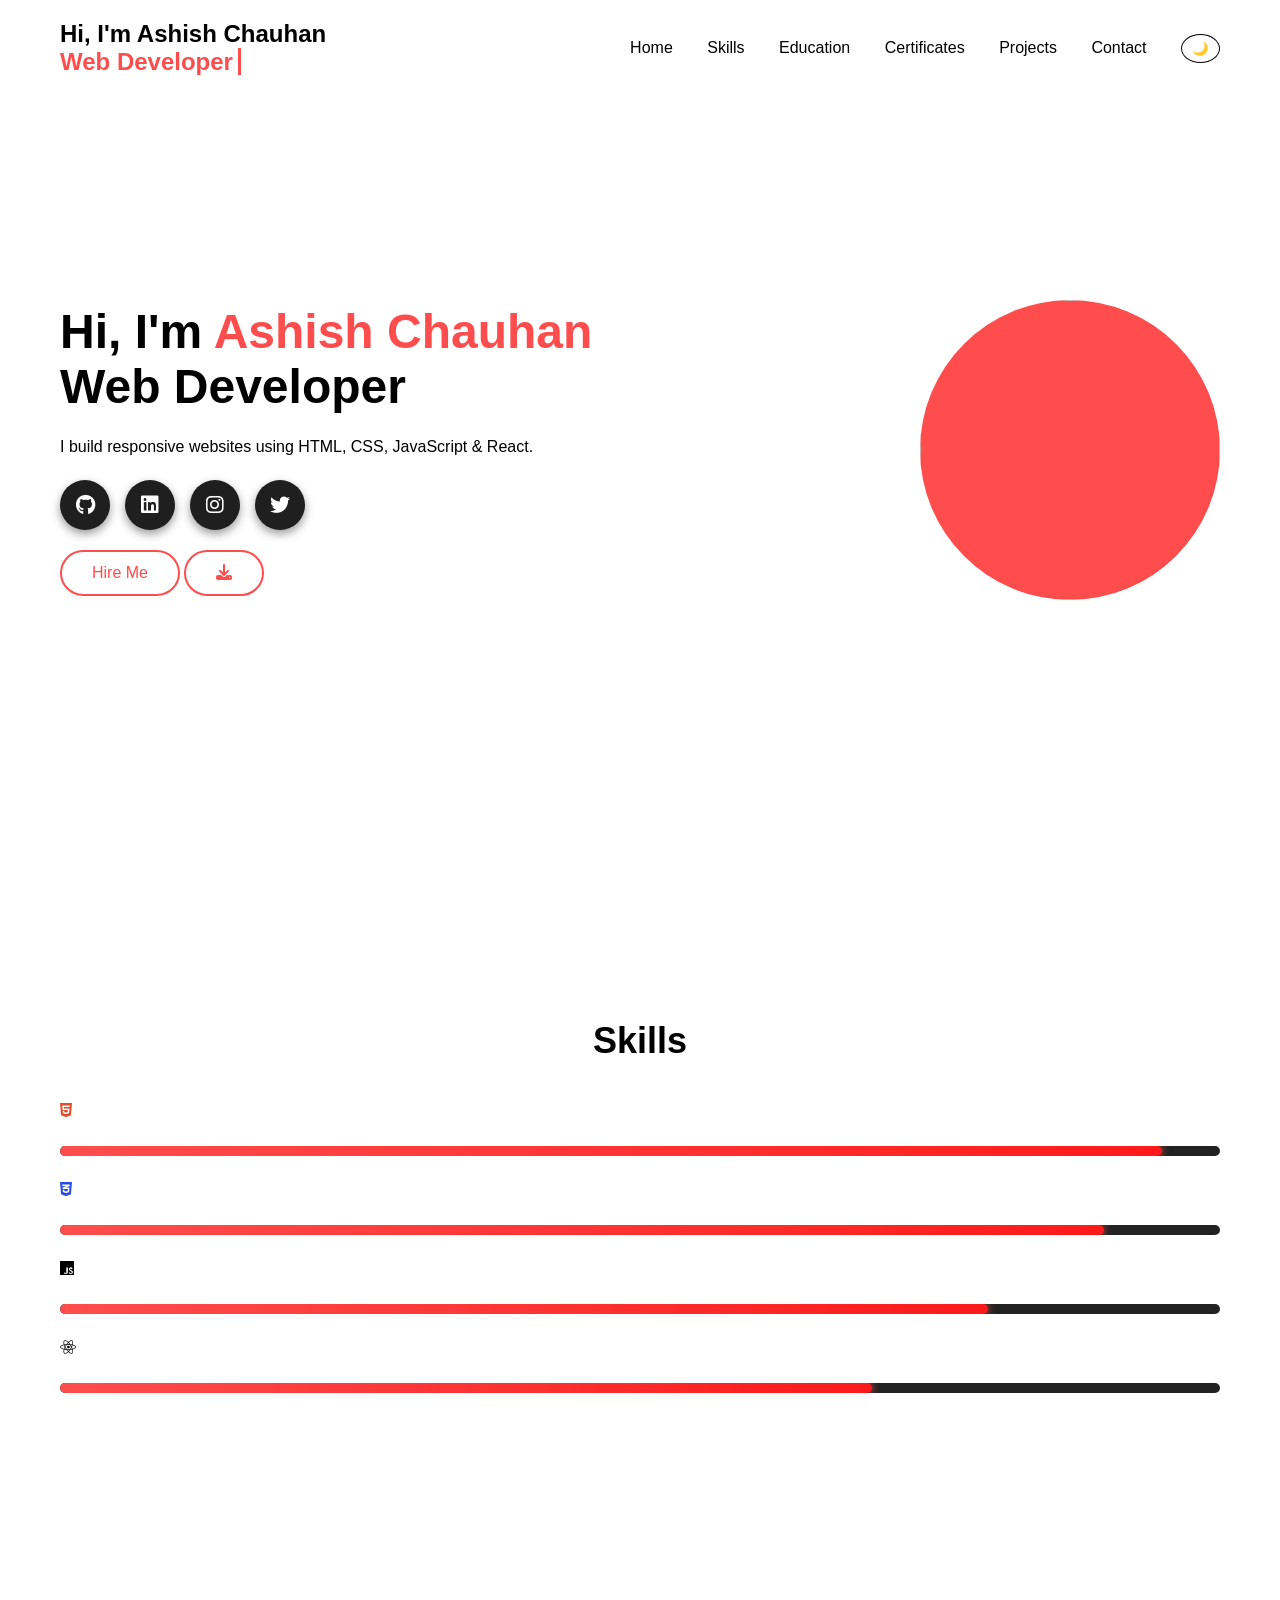
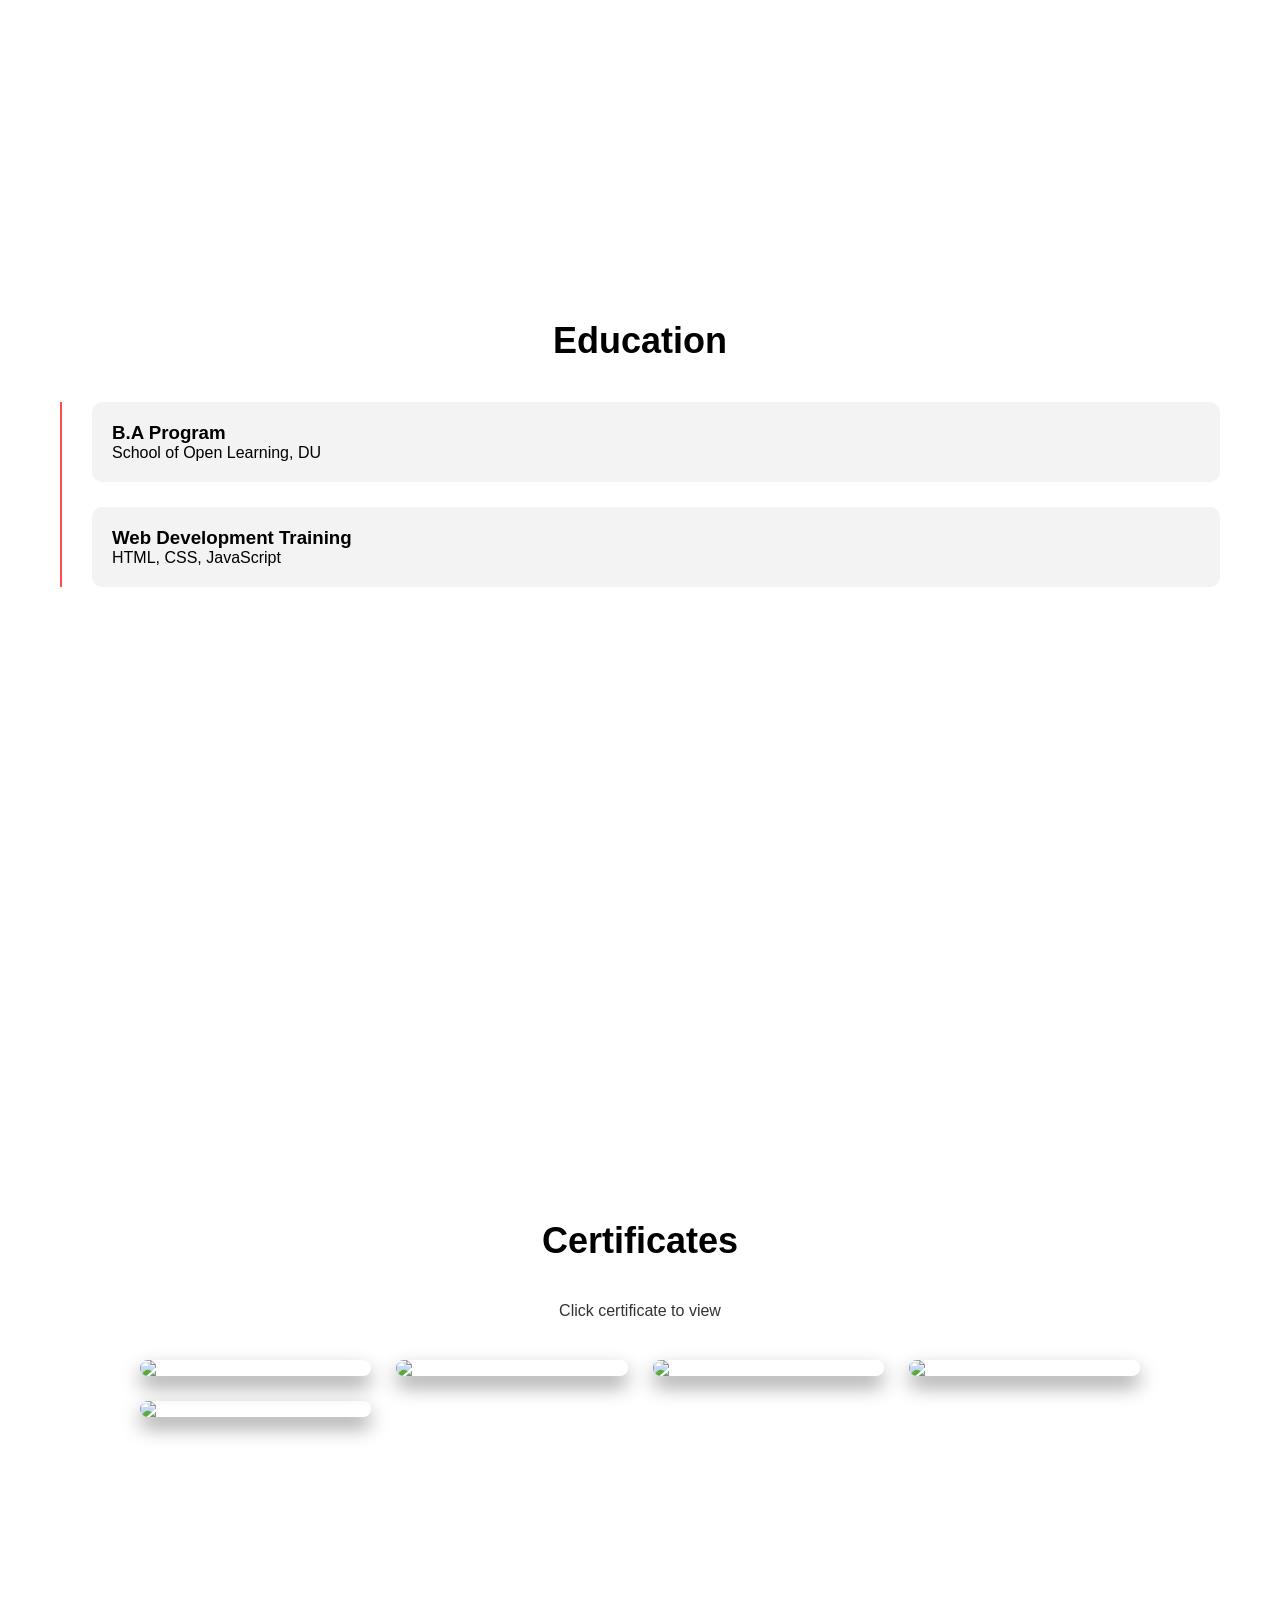
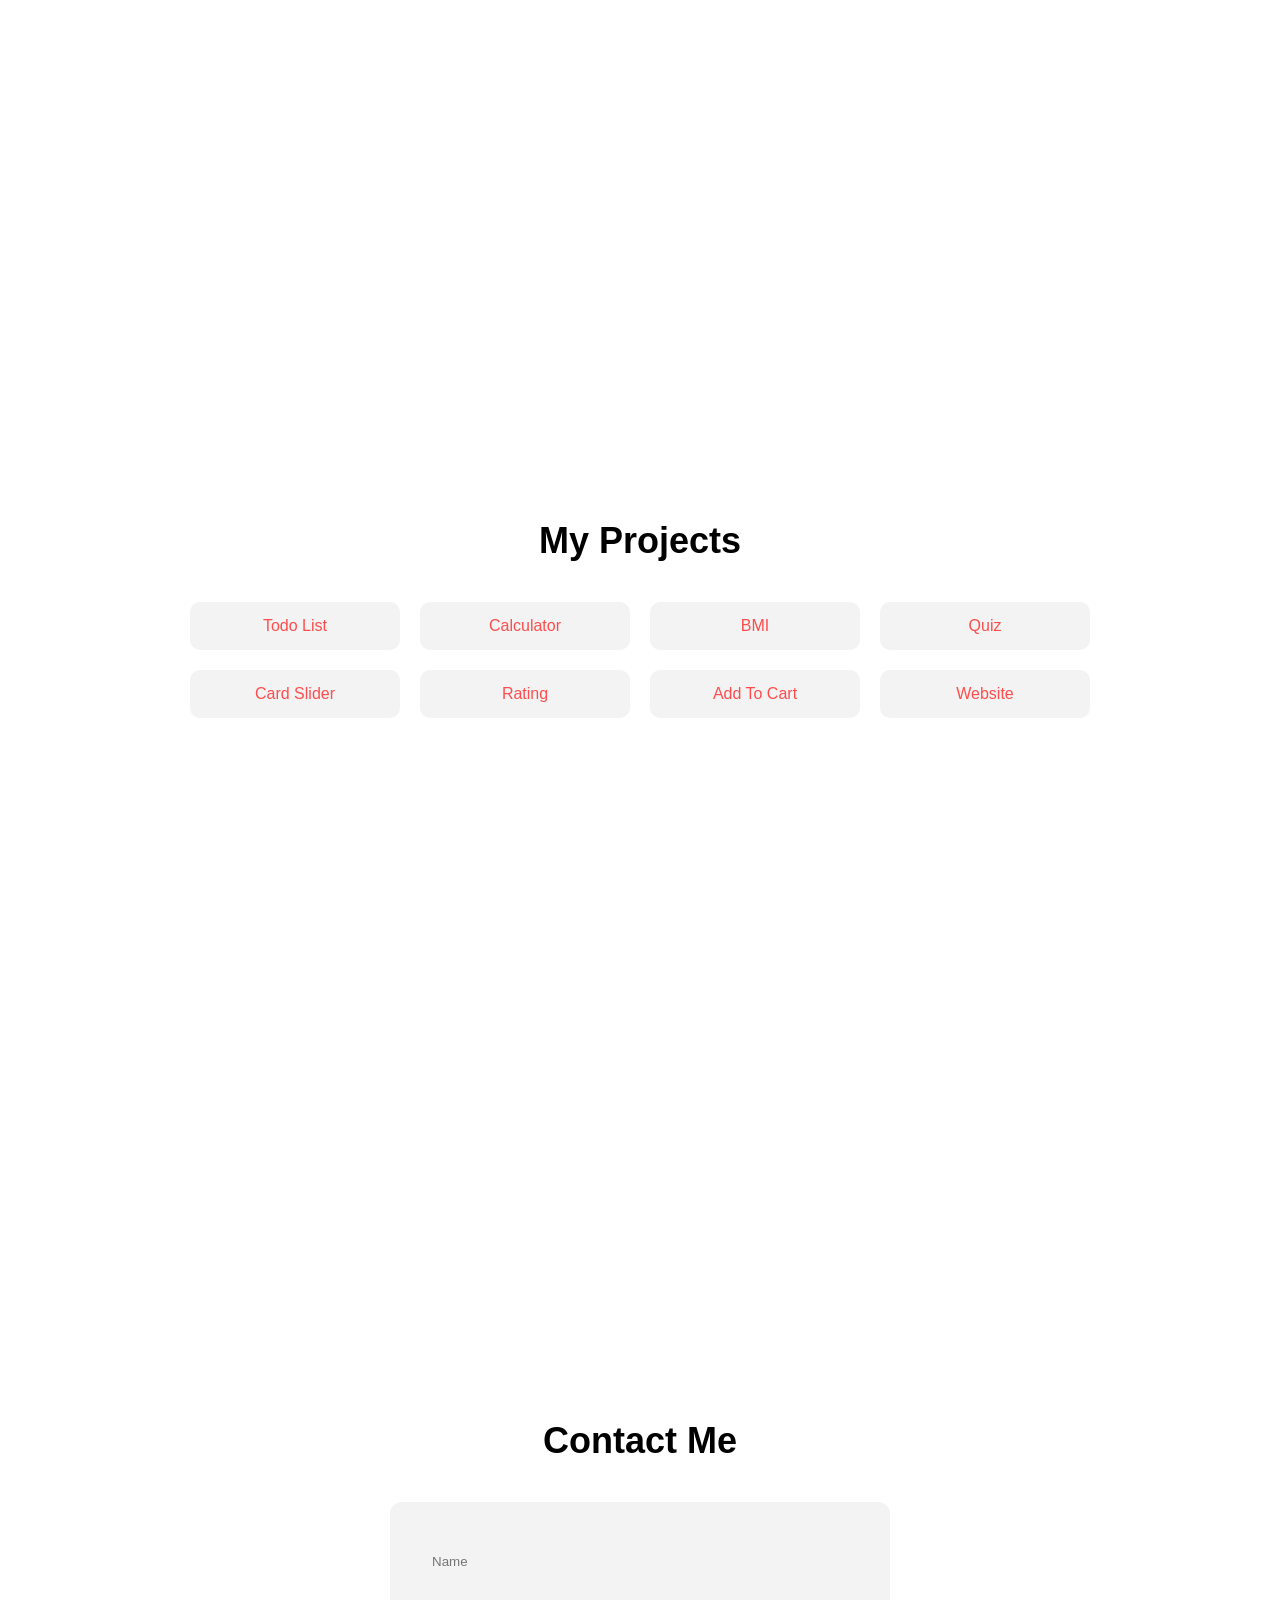
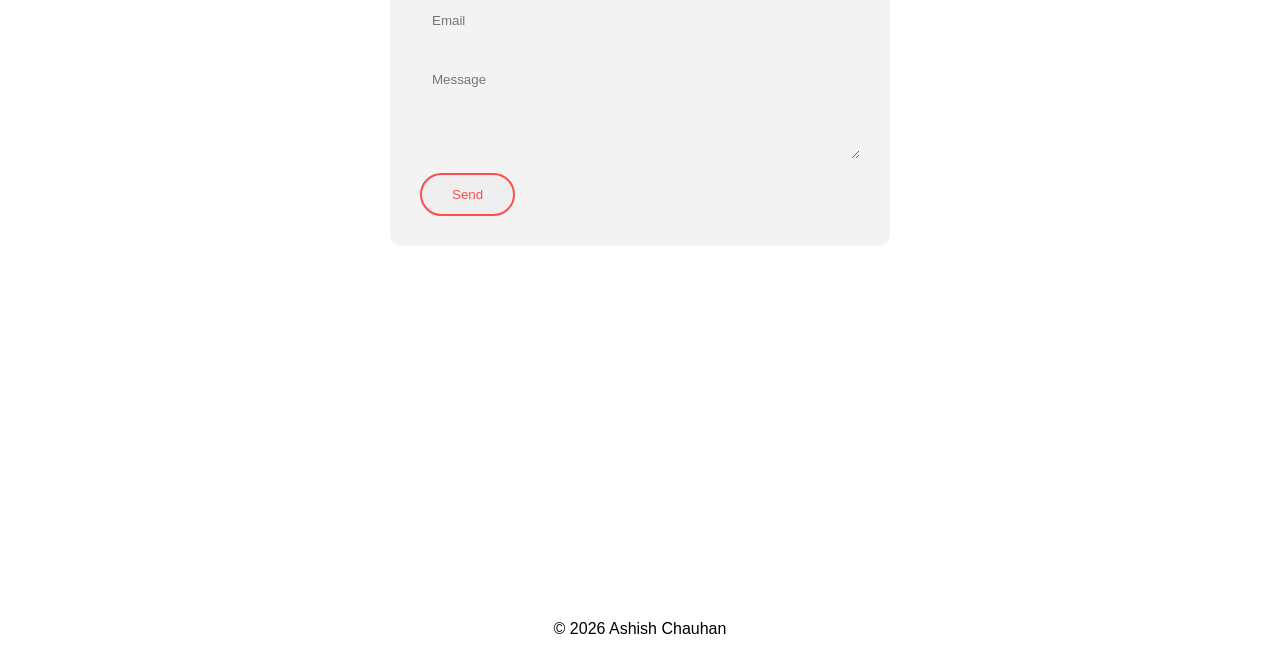
==== commit a58839f4: "first upload" ====
--- a/index.html
+++ b/index.html
@@ -89,7 +89,6 @@
     
     <h2 class="title">Skills</h2>
 
-
 <div class="skill">
 <i class="fab fa-html5"></i>
 <p>HTML</p>
@@ -201,8 +200,6 @@
 
 <a href="addtocart.html" target="_blank">Add To Cart</a>
 
-<a href="landingpage.html" target="_blank">Landing Page</a>
-
 <a href="website/home.html" target="_blank">Website</a>
 
 </div>
--- a/style.css
+++ b/style.css
@@ -59,7 +59,7 @@
   display: flex;
   align-items: center;
   gap: 15px;
-  margin: 15px 0 20 px 0;
+  margin: 15px 0 20px 0;
 }
 
 .social-icons a {
@@ -179,6 +179,8 @@
 display:flex;
 justify-content:space-between;
 align-items:center;
+flex-wrap: wrap;
+gap: 30px;
 }
 
 .hero-text h2{
@@ -211,6 +213,11 @@
 
 
 /* HERO IMAGE */
+
+img {
+  max-width: 100%;
+  height: auto;
+}
 
 .hero-img{
   width:300px;
@@ -313,7 +320,7 @@
 
 .cert-grid{
 display:grid;
-grid-template-columns:repeat(auto-fit,minmax(250px,1fr));
+grid-template-columns:repeat(auto-fit,minmax(200px,1fr));
 gap:25px;
 max-width:1000px;
 margin:auto;
@@ -459,33 +466,60 @@
 
 }
 
-/* MOBILE */
-
-@media(max-width:768px){
-
-#home{
-flex-direction:column;
-text-align:center;
-}
-
-.hero-img{
-margin-top:30px;
-}
-
-header{
-padding:15px 20px;
-}
-
-nav a{
-margin:0 8px;
-font-size:14px;
-}
-
-}
-
-.card:hover,
-.project-links a:hover{
-
-box-shadow:0 0 25px rgba(255,77,77,0.6);
+/* Mobile */
+
+@media (max-width: 768px) {
+
+  header {
+    flex-direction: column;
+    padding: 15px;
+  }
+
+  nav {
+    margin-top: 10px;
+  }
+
+  nav a {
+    margin: 5px;
+    font-size: 14px;
+  }
+
+  #home {
+    flex-direction: column;
+    text-align: center;
+  }
+
+  .hero-text h2 {
+    font-size: 28px;
+  }
+
+  .hero-img {
+    width: 200px;
+    height: 200px;
+  }
+
+  section {
+    padding: 80px 20px;
+  }
+
+}
+
+/*Tablet*/
+
+@media (max-width: 1024px) {
+
+  #home {
+    flex-direction: column;
+    text-align: center;
+  }
+
+  .hero-text h2 {
+    font-size: 36px;
+  }
+
+  .hero-img {
+    width: 250px;
+    height: 250px;
+  }
 
 }
